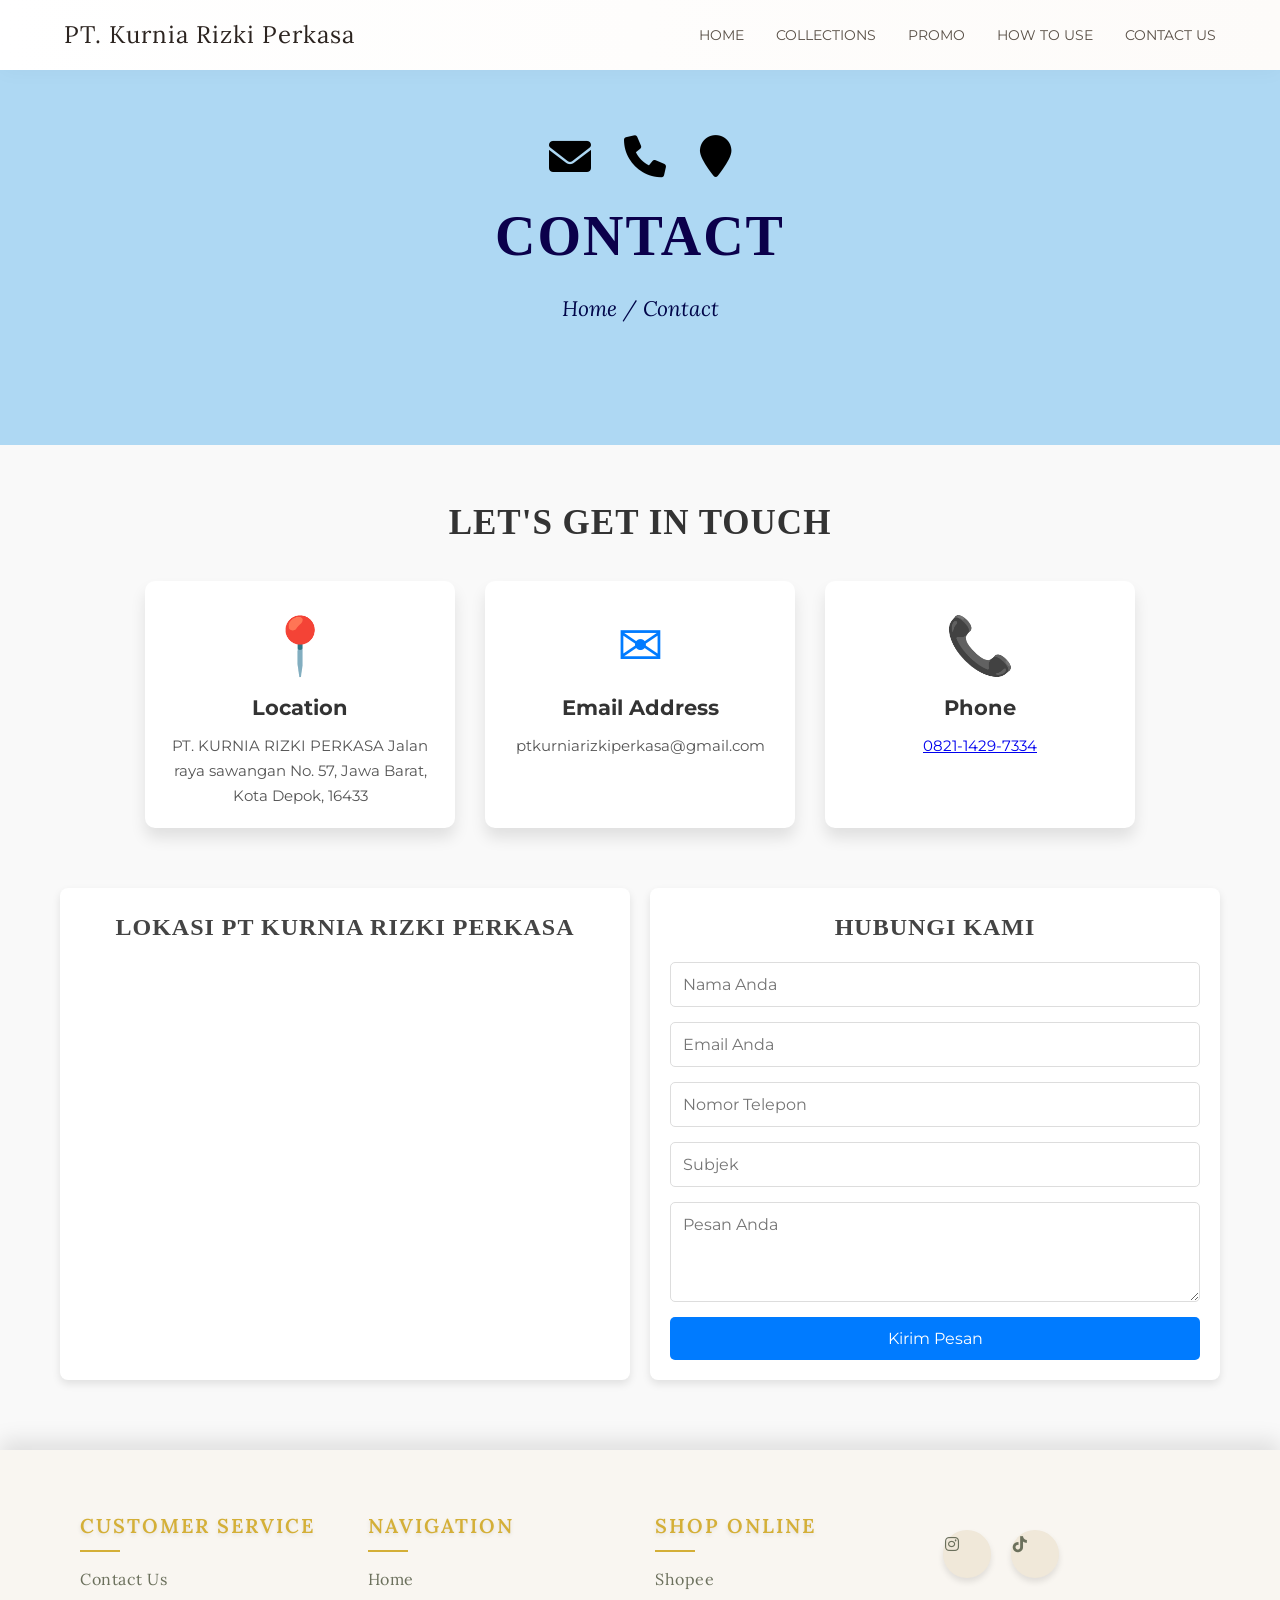
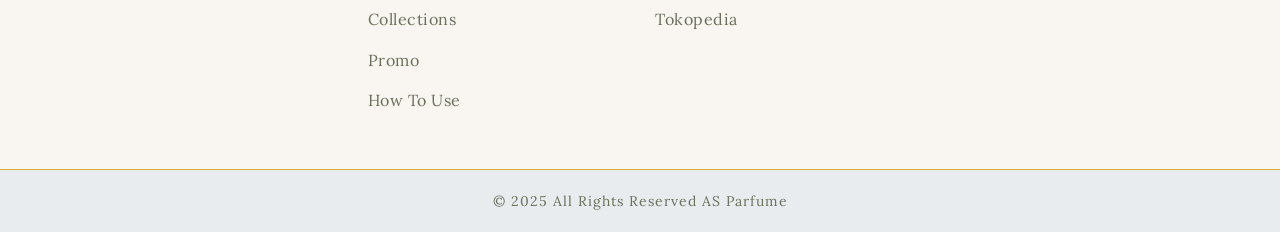
==== contact.index.html @ 4b185918 "Update and rename contactindex.html to contact.index.html" ====
<!DOCTYPE html>
<html lang="en">
<head>
    <meta charset="UTF-8">
    <meta name="viewport" content="width=device-width, initial-scale=1.0">
    <link href="https://cdnjs.cloudflare.com/ajax/libs/font-awesome/6.0.0-beta3/css/all.min.css" rel="stylesheet">
    <link rel="stylesheet" href="./CSS/contact.css" />
    <title>PT. Kurnia Rizki Perkasa</title>
   </head>
   <body>
    <header class="header">
        <nav class="navbar">
            <a href="#" class="logo">PT. Kurnia Rizki Perkasa</a>
            <div class="nav-links">
                <a href="home.index.html">Home</a>
                <a href="produk.index.html">Collections</a>
                <a href="promo.index.html">Promo</a>
                <a href="howtouse.index.html">How To Use</a>
                <a href="contact.index.html">Contact Us</a>
            </div>
            <div class="hamburger">
                <span></span>
                <span></span>
                <span></span>
            </div>
        </nav>
    </header>
   
    <header class="hero">
        <div class="hero-content">
            <i class="contact-icon fa fa-envelope"></i> <!-- Email Icon -->
            <i class="contact-icon fa fa-phone"></i> <!-- Phone Icon -->
            <i class="contact-icon fa fa-map-marker"></i> <!-- Location Icon -->
            <h1>Contact</h1>
            <p>Home / Contact</p>
        </div>
    </header>
    
    <section class="contact-section">
        <h2>Let's Get In Touch</h2>
        <div class="contact-info">
            <div class="info-box">
                <span class="icon">📍</span>
                <h3>Location</h3>
                <p>PT. KURNIA RIZKI PERKASA

                    Jalan raya sawangan No. 57,
                    
                    Jawa Barat, Kota Depok,
                    16433</p>
            </div>
            <div class="info-box">
                <span class="icon">✉</span>
                <h3>Email Address</h3>
                <p>ptkurniarizkiperkasa@gmail.com </p>
            </div>
            <div class="info-box">
                <span class="icon">📞</span>
                <h3>Phone</h3>
                <p><a href="https://wa.me/082114297334" target="_blank">0821-1429-7334</a></p> <!-- WhatsApp link -->
            </div>
        </div>
        <div class="contact-map-container">
            <div class="map">
                <h2>Lokasi PT KURNIA RIZKI PERKASA</h2>
                <iframe 
                    src="https://www.google.com/maps/embed?pb=!1m18!1m12!1m3!1d3966.6214982642455!2d106.79293337476414!3d-6.394612262518912!2m3!1f0!2f0!3f0!3m2!1i1024!2i768!4f13.1!3m3!1m2!1s0x2e69e9c346203723%3A0x668b00c116cf8870!2sPT%20KURNIA%20RIZKI%20PERKASA!5e0!3m2!1sid!2sid!4v1691654160543!5m2!1sid!2sid"
                    allowfullscreen
                    loading="lazy"
                    referrerpolicy="no-referrer-when-downgrade">
                </iframe>
            </div>
            <div class="contact-form">
                <h2>Hubungi Kami</h2>
                <form>
                    <input type="text" name="name" placeholder="Nama Anda" required>
                    <input type="email" name="email" placeholder="Email Anda" required>
                    <input type="text" name="phone" placeholder="Nomor Telepon" required>
                    <input type="text" name="subject" placeholder="Subjek" required>
                    <textarea name="message" placeholder="Pesan Anda" required></textarea>
                    <button type="submit">Kirim Pesan</button>
                </form>
            </div>
        </div>
    </section>
    <footer class="footer">
        <div class="footer-container">
            <!-- Customer Service Column -->
            <div class="footer-column">
                <h3>CUSTOMER SERVICE</h3>
                <ul>
                    <li><a href="contact.index.html">Contact Us</a></li>
                </ul>
            </div>
    
            <!-- Navigation Column -->
            <div class="footer-column">
                <h3>NAVIGATION</h3>
                <ul>
                    <li><a href="home.index.html">Home</a></li>
                    <li><a href="produk.index.html">Collections</a></li>
                    <li><a href="promo.index.html">Promo</a></li>
                    <li><a href="howtouse.index.html">How To Use</a></li>
                </ul>
            </div>
    
            <!-- Shop Online Column -->
            <div class="footer-column">
                <h3>Shop Online</h3>
                <ul>
                    <li><a href="">Shopee</a></li>
                    <li><a href="">Tokopedia</a></li>
                </ul>
            </div>
    
            <div class="social-icons">
              <a href="#" class="social-icon"><i class="fab fa-instagram"></i></a>
              <a href="#" class="social-icon"><i class="fab fa-tiktok"></i></a>
          </div>
          
        </div>
    
        <div class="copyright">
            © 2025 All Rights Reserved AS Parfume
        </div>
    </footer>
    
    <script src="./JavaScript/home.js"></script>

    
    </body>
    </html>
---- CSS/contact.css ----
/* Google Fonts Import */
@import url('https://fonts.googleapis.com/css2?family=Lora:wght@400;500;600&family=Montserrat:wght@300;400;500&display=swap');

/* Reset and Base Styles */
* {
    margin: 0;
    padding: 0;
    box-sizing: border-box;
}

:root {
    --primary-color: #9a8c7e;
    --secondary-color: #c4b5a5;
    --accent-color: #8c7355;
    --text-dark: #2c2420;
    --text-light: #595047;
    --background: #fdfbf9;
    --white: #ffffff;
}

body {
    font-family: 'Montserrat', sans-serif;
    font-size: 14px;
    line-height: 1.6;
    background-color: var(--background);
    color: var(--text-dark);
    min-height: 100vh;
}

/* Header and Navigation Styles */
.header {
    position: fixed;
    top: 0;
    left: 0;
    width: 100%;
    background: linear-gradient(to right, var(--white), var(--background));
    box-shadow: 0 2px 20px rgba(0, 0, 0, 0.03);
    z-index: 1000;
    backdrop-filter: blur(10px);
    animation: fadeIn 0.5s ease forwards;
}

.navbar {
    display: flex;
    justify-content: space-between;
    align-items: center;
    max-width: 1200px;
    margin: 0 auto;
    padding: 1rem 1.5rem;
}

/* Logo Styles */
.logo {
    font-family: 'Lora', serif;
    font-size: 1.5rem;
    color: var(--text-dark);
    text-decoration: none;
    letter-spacing: 1px;
    transition: color 0.3s ease;
}

.logo:hover {
    color: var(--accent-color);
}

/* Navigation Links */
.nav-links {
    display: flex;
    gap: 2rem;
    align-items: center;
}

.nav-links a {
    font-family: 'Montserrat', sans-serif;
    font-size: 0.9rem;
    font-weight: 400;
    color: var(--text-light);
    text-decoration: none;
    padding: 0.4rem 0;
    position: relative;
    transition: all 0.4s ease;
    text-transform: uppercase;
}

.nav-links a:after {
    content: '';
    position: absolute;
    width: 0;
    height: 1px;
    bottom: 0;
    left: 0;
    background: linear-gradient(to right, var(--primary-color), var(--secondary-color));
    transition: width 0.3s ease;
}

.nav-links a:hover {
    color: var(--accent-color);
}

.nav-links a:hover:after {
    width: 100%;
}

/* Hamburger Menu */
.hamburger {
    display: none;
    cursor: pointer;
    padding: 0.5rem;
}

.hamburger span {
    display: block;
    width: 25px;
    height: 2px;
    background-color: var(--text-dark);
    margin: 5px 0;
    transition: all 0.3s ease;
    border-radius: 2px;
}

.hamburger.active span:nth-child(1) {
    transform: rotate(45deg) translate(5px, 5px);
}

.hamburger.active span:nth-child(2) {
    opacity: 0;
}

.hamburger.active span:nth-child(3) {
    transform: rotate(-45deg) translate(7px, -6px);
}

/* Responsive Design */
@media screen and (max-width: 768px) {
    .navbar {
        padding: 1rem;
    }

    .hamburger {
        display: block;
    }

    .nav-links {
        position: fixed;
        top: 0;
        right: -100%;
        height: 100vh;
        width: 100%;
        max-width: 300px;
        background-color: var(--white);
        flex-direction: column;
        align-items: center;
        justify-content: center;
        gap: 2rem;
        padding: 2rem;
        transition: 0.4s ease;
        box-shadow: -5px 0 15px rgba(0, 0, 0, 0.05);
    }

    .nav-links.active {
        right: 0;
    }

    .logo {
        font-size: 1.3rem;
    }

    .nav-links a {
        font-size: 0.95rem;
    }
}

@media screen and (max-width: 480px) {
    .navbar {
        padding: 0.8rem;
    }

    .logo {
        font-size: 1.2rem;
    }

    .nav-links a {
        font-size: 0.9rem;
    }
}

/* Scroll Effect */
.header.scrolled {
    background: rgba(255, 255, 255, 0.95);
    box-shadow: 0 5px 20px rgba(0, 0, 0, 0.05);
}
/* Hero Section */
.hero {
    background-color: #aed8f3; /* Replace with your desired color */
    padding: 20px;
    text-align: center;
    padding: 120px 20px;
    text-align: center;
    color: rgb(11, 0, 75);
    font-family: 'Playfair Display', serif; /* Elegant, luxury font */
}
.contact-icon {
    font-size: 3em; /* Big icon size */
    margin: 15px;
    color: rgb(0, 0, 0);
    transition: color 0.3s ease, transform 0.3s ease;
}

.contact-icon:hover {
    transform: scale(1.3); /* Icon scaling effect */
}

.hero h1 {
    font-size: 4em; /* Slightly larger font for emphasis */
    margin-bottom: 10px;
    font-weight: bold;
    text-transform: uppercase;
    letter-spacing: 2px; /* Adds letter spacing for elegance */
}

.hero p {
    font-size: 1.5em;
    color: #000549;
    font-family: 'Lora', serif; /* Elegant font for subheading */
    font-style: italic; /* Adds a refined touch */
    line-height: 1.6;
}

/* Contact Section */
.contact-section {
    padding: 50px 20px;
    background-color: #f9f9f9;
    text-align: center;
    font-family: 'Montserrat', sans-serif; /* Modern sans-serif for clean look */
}

.contact-section h2 {
    font-size: 2.5em;
    margin-bottom: 30px;
    font-family: 'Playfair Display', serif;
    color: #333;
    font-weight: bold;
    text-transform: uppercase;
    letter-spacing: 1px;
}

.contact-info {
    display: flex;
    justify-content: center;
    gap: 30px;
    margin-bottom: 40px;
    flex-wrap: wrap;
}

.info-box {
    background-color: #fff;
    border-radius: 10px;
    box-shadow: 0 10px 15px rgba(0, 0, 0, 0.1);
    padding: 20px;
    text-align: center;
    width: 25%;
    min-width: 250px;
    transition: transform 0.3s ease-in-out;
}

.info-box:hover {
    transform: translateY(-10px);
}

.icon {
    font-size: 4em; /* Larger icon size for modern feel */
    color: #007BFF;
    margin-bottom: 15px;
    transition: color 0.3s ease-in-out;
}

.icon:hover {
    color: #0056b3; /* Hover effect for icon */
    transform: scale(1.1); /* Adds subtle zoom effect on hover */
}

.info-box h3 {
    font-size: 1.5em;
    margin-bottom: 10px;
    color: #333;
    font-family: 'Montserrat', sans-serif;
    font-weight: bold;
}

.info-box p {
    font-size: 1.1em;
    color: #555;
    line-height: 1.6;
}

/* Contact Form */
body {
    font-family: 'Lora', serif; /* Elegant serif font for body text */
    margin: 0;
    padding: 0;
    background-color: #f9f9f9;
    color: #333;
}

.contact-map-container {
    display: flex;
    gap: 20px;
    padding: 20px;
    max-width: 1200px;
    margin: auto;
    flex-wrap: wrap;
}

.map, .contact-form {
    flex: 1;
    min-width: 300px;
    background: #fff;
    border-radius: 8px;
    box-shadow: 0 4px 8px rgba(0, 0, 0, 0.1);
    padding: 20px;
}

.map iframe {
    width: 100%;
    height: 300px;
    border: none;
    border-radius: 8px;
}

.map h2, .contact-form h2 {
    font-size: 1.5rem;
    margin-bottom: 15px;
    text-align: center;
    color: #444;
    font-family: 'Playfair Display', serif;
    font-weight: bold;
}

form {
    display: flex;
    flex-direction: column;
    gap: 15px;
}

form input,
form textarea,
form button {
    width: 100%;
    padding: 12px;
    border: 1px solid #ddd;
    border-radius: 5px;
    font-size: 1rem;
    outline: none;
    transition: border-color 0.3s ease;
    font-family: 'Montserrat', sans-serif; /* Clean font for form inputs */
}

form input:focus,
form textarea:focus {
    border-color: #007BFF;
    box-shadow: 0 0 5px rgba(0, 123, 255, 0.5);
}

form textarea {
    resize: vertical;
    height: 100px;
}

form button {
    background-color: #007BFF;
    color: white;
    border: none;
    font-size: 1rem;
    cursor: pointer;
    transition: background-color 0.3s ease;
    font-family: 'Montserrat', sans-serif;
}

form button:hover {
    background-color: #0056b3;
}

/* Responsive Design */
@media (max-width: 768px) {
    .hero h1 {
        font-size: 2.5em;
    }

    .hero p {
        font-size: 1.2em;
    }

    .contact-info {
        flex-direction: column;
        align-items: center;
        gap: 20px;
    }

    .info-box {
        width: 80%;
    }

    .contact-form {
        padding: 20px;
    }

    .contact-form button {
        font-size: 1em;
    }
}
/* Reset dasar */
* {
    margin: 0;
    padding: 0;
    box-sizing: border-box;
}

/* Footer Styles */
.footer {
    background: #f9f6f1; /* Creamy white background */
    color: #333333;
    width: 100vw;
    padding: 60px 0 0 0;
    font-family: 'Lora', serif;
    position: relative;
    box-shadow: 0 -10px 20px rgba(0, 0, 0, 0.1);
}

/* Footer Container */
.footer-container {
    width: 100%;
    display: grid;
    grid-template-columns: repeat(4, 1fr);
    gap: 30px;
    padding: 0 80px;
    margin-bottom: 40px;
}

/* Column Style */
.footer-column {
    display: flex;
    flex-direction: column;
}

.footer h3 {
    color: #d4af37; /* Elegant gold color */
    font-size: 20px;
    margin-bottom: 25px;
    font-weight: 600;
    text-transform: uppercase;
    letter-spacing: 2px;
    position: relative;
    text-shadow: 0 2px 4px rgba(0, 0, 0, 0.1);
}

.footer h3::after {
    content: '';
    position: absolute;
    left: 0;
    bottom: -10px;
    width: 40px;
    height: 2px;
    background: #d4af37;
}

.footer ul {
    list-style: none;
}

.footer ul li {
    margin-bottom: 15px;
}

.footer a {
    color: #6b705c; /* Soft earthy tone */
    text-decoration: none;
    font-size: 16px;
    transition: all 0.3s ease;
    display: inline-block;
    position: relative;
    font-weight: 300;
    letter-spacing: 0.5px;
}

.footer a:hover {
    color: #d4af37;
    transform: translateX(5px);
    text-shadow: 0 2px 4px rgba(0, 0, 0, 0.2);
}

/* Social Icons */
.social-icons {
    display: flex;
    gap: 20px;
    margin-top: 20px;
}

.social-icon {
    background: #f0e8d9; /* Light cream background */
    width: 48px;
    height: 48px;
    border-radius: 50%;
    display: flex;
    align-items: center;
    justify-content: center;
    color: #d4af37;
    font-size: 22px;
    transition: all 0.4s ease;
    border: 2px solid transparent;
    box-shadow: 0 4px 6px rgba(0, 0, 0, 0.1);
}

.social-icon:hover {
    background: #d4af37;
    color: #ffffff;
    transform: translateY(-5px);
    box-shadow: 0 6px 12px rgba(0, 0, 0, 0.2);
}

.social-icon i {
    transition: all 0.3s ease;
}

.social-icon:hover i {
    color: inherit;
}

/* Copyright Section */
.copyright {
    text-align: center;
    font-size: 14px;
    color: #6b705c;
    padding: 20px 0;
    background: #e9ecef; /* Light gray for separation */
    width: 100%;
    margin-top: 20px;
    letter-spacing: 1px;
    border-top: 1px solid #d4af37;
}

/* Hover effect for links */
.footer a::after {
    content: '';
    position: absolute;
    width: 0;
    height: 1px;
    bottom: -2px;
    left: 0;
    background-color: #d4af37;
    transition: width 0.3s ease;
}

.footer a:hover::after {
    width: 100%;
}

/* Responsive Design */
@media (max-width: 1024px) {
    .footer-container {
        grid-template-columns: repeat(2, 1fr);
        padding: 0 40px;
    }
}

@media (max-width: 768px) {
    .footer-container {
        grid-template-columns: 1fr;
        padding: 0 20px;
        text-align: center;
    }

    .footer h3 {
        font-size: 18px;
    }

    .footer h3::after {
        left: 50%;
        transform: translateX(-50%);
    }

    .social-icons {
        justify-content: center;
    }

    .footer a:hover {
        transform: none;
    }
}

/* Fix untuk container utama website */
body {
    margin: 0;
    padding: 0;
    width: 100vw;
    overflow-x: hidden;
}
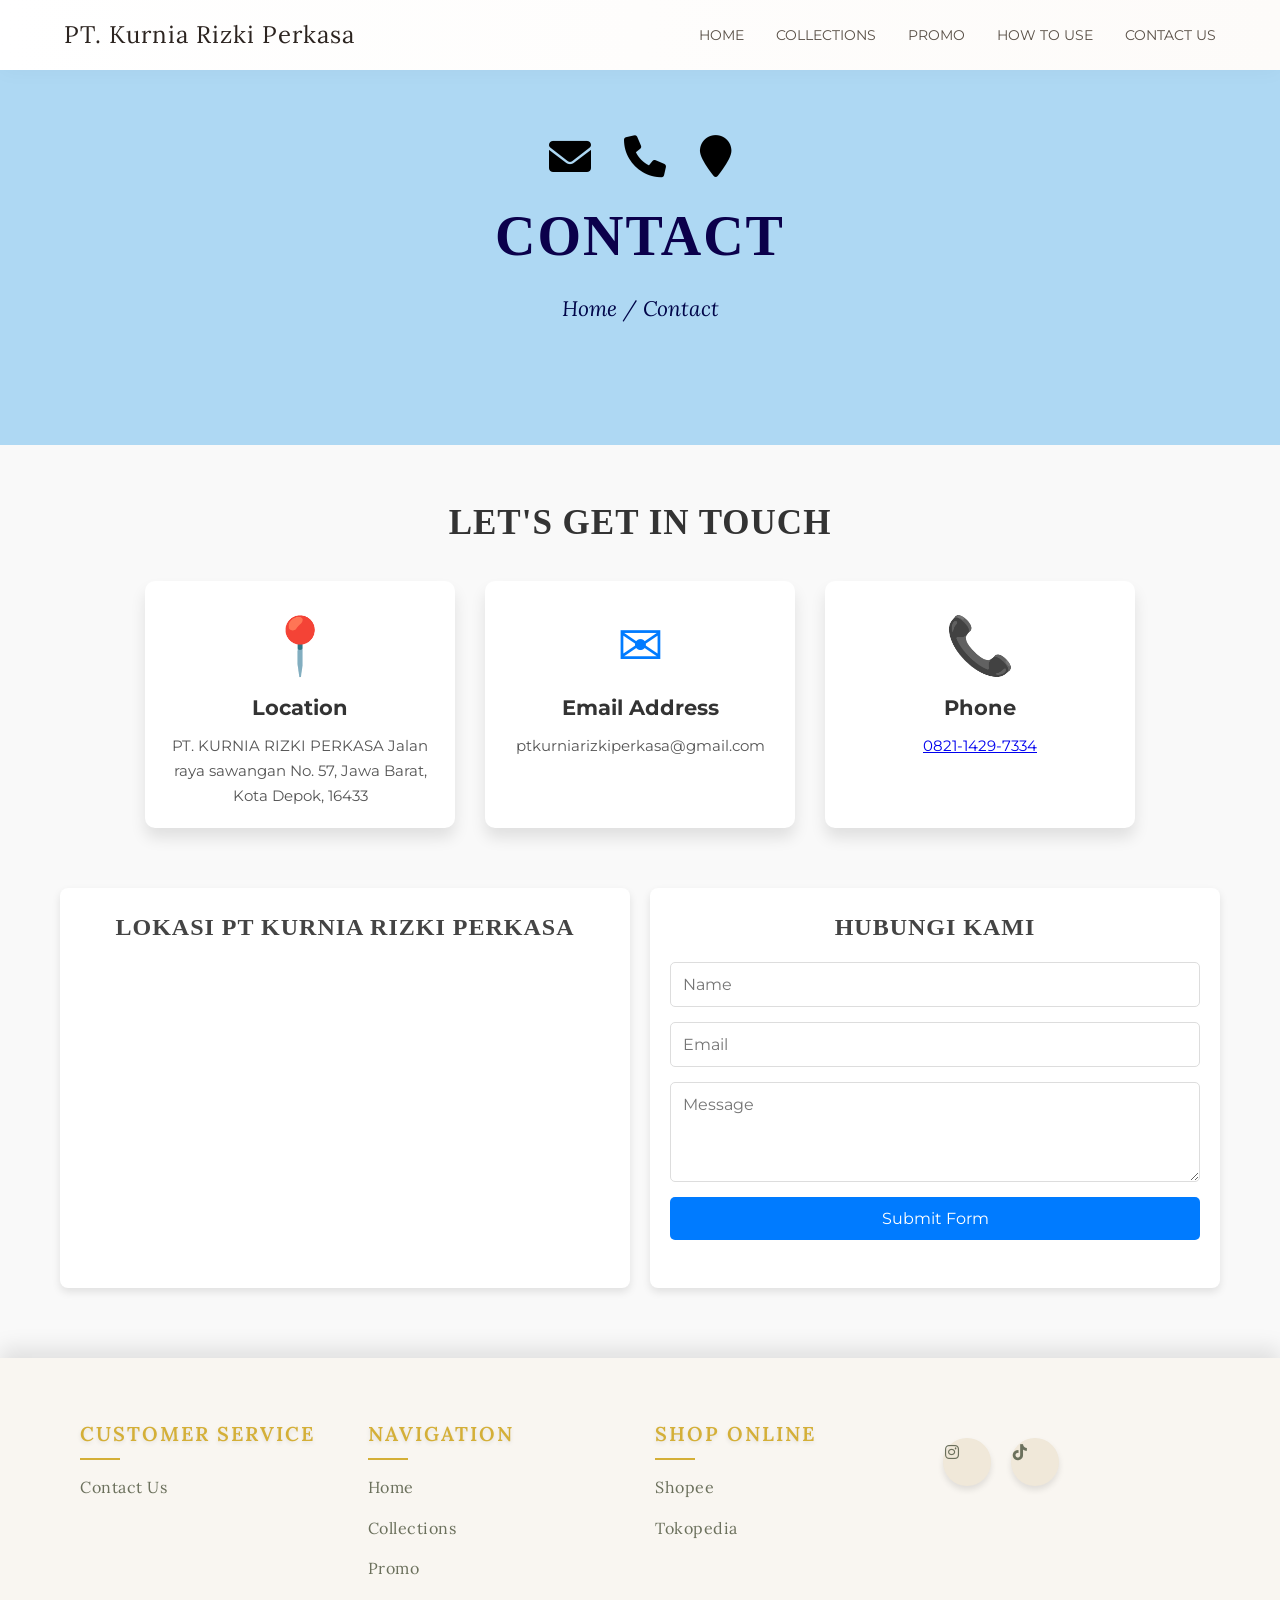
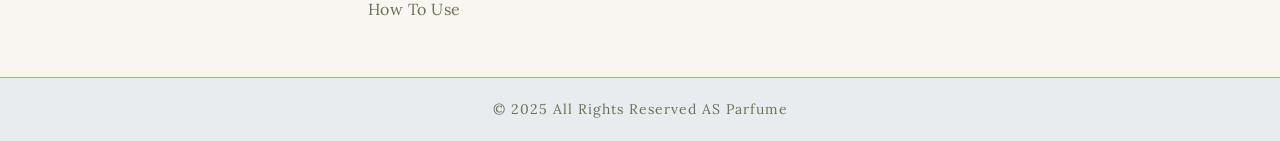
==== commit 7ae76a60: "Update contact.index.html" ====
--- a/contact.index.html
+++ b/contact.index.html
@@ -5,7 +5,7 @@
     <meta charset="UTF-8">
     <meta name="viewport" content="width=device-width, initial-scale=1.0">
     <link href="https://cdnjs.cloudflare.com/ajax/libs/font-awesome/6.0.0-beta3/css/all.min.css" rel="stylesheet">
-    <link rel="stylesheet" href="./CSS/contact.css" />
+    <link rel="stylesheet" href="/CSS/contact.css" />
     <title>PT. Kurnia Rizki Perkasa</title>
    </head>
    <body>
@@ -13,11 +13,11 @@
         <nav class="navbar">
             <a href="#" class="logo">PT. Kurnia Rizki Perkasa</a>
             <div class="nav-links">
-                <a href="home.index.html">Home</a>
-                <a href="produk.index.html">Collections</a>
-                <a href="promo.index.html">Promo</a>
-                <a href="howtouse.index.html">How To Use</a>
-                <a href="contact.index.html">Contact Us</a>
+                <a href="index.html">Home</a>
+                <a href="produk index.html">Collections</a>
+                <a href="promo index.html">Promo</a>
+                <a href="howtouse index.html">How To Use</a>
+                <a href="contact index.html">Contact Us</a>
             </div>
             <div class="hamburger">
                 <span></span>
@@ -73,24 +73,35 @@
             </div>
             <div class="contact-form">
                 <h2>Hubungi Kami</h2>
-                <form>
-                    <input type="text" name="name" placeholder="Nama Anda" required>
-                    <input type="email" name="email" placeholder="Email Anda" required>
-                    <input type="text" name="phone" placeholder="Nomor Telepon" required>
-                    <input type="text" name="subject" placeholder="Subjek" required>
-                    <textarea name="message" placeholder="Pesan Anda" required></textarea>
-                    <button type="submit">Kirim Pesan</button>
+                <form action="https://api.web3forms.com/submit" method="POST">
+
+                    <!-- Replace with your Access Key -->
+                    <input type="hidden" name="access_key" value="1f717305-7b37-43a5-a73f-1b1b482a0a72">
+                   
+                    <input type="text" name="name" placeholder="Name" required>
+                    <input type="email" name="email" placeholder="Email" required>
+                    <textarea name="message" placeholder="Message" required></textarea>
+                  
+                    <!-- Honeypot Spam Protection -->
+                    <input type="checkbox" name="botcheck" class="hidden" style="display: none;">
+                
+                    <!-- Custom Confirmation / Success Page -->
+                    <!-- <input type="hidden" name="redirect" value="https://mywebsite.com/thanks.html"> -->
+                
+                    <button type="submit">Submit Form</button>
+                
                 </form>
             </div>
         </div>
     </section>
+    
     <footer class="footer">
         <div class="footer-container">
             <!-- Customer Service Column -->
             <div class="footer-column">
                 <h3>CUSTOMER SERVICE</h3>
                 <ul>
-                    <li><a href="contact.index.html">Contact Us</a></li>
+                    <li><a href="contact index.html">Contact Us</a></li>
                 </ul>
             </div>
     
@@ -98,10 +109,10 @@
             <div class="footer-column">
                 <h3>NAVIGATION</h3>
                 <ul>
-                    <li><a href="home.index.html">Home</a></li>
-                    <li><a href="produk.index.html">Collections</a></li>
-                    <li><a href="promo.index.html">Promo</a></li>
-                    <li><a href="howtouse.index.html">How To Use</a></li>
+                    <li><a href="index.html">Home</a></li>
+                    <li><a href="produk index.html">Collections</a></li>
+                    <li><a href="promo index.html">Promo</a></li>
+                    <li><a href="howtouse index.html">How To Use</a></li>
                 </ul>
             </div>
     
@@ -109,14 +120,14 @@
             <div class="footer-column">
                 <h3>Shop Online</h3>
                 <ul>
-                    <li><a href="">Shopee</a></li>
+                    <li><a href="https://s.shopee.co.id/7V144KaegU">Shopee</a></li>
                     <li><a href="">Tokopedia</a></li>
                 </ul>
             </div>
     
             <div class="social-icons">
-              <a href="#" class="social-icon"><i class="fab fa-instagram"></i></a>
-              <a href="#" class="social-icon"><i class="fab fa-tiktok"></i></a>
+              <a href="https://www.instagram.com/kurisaofficial_store?igsh=MTVlems0YWdnbXZvdA==" class="social-icon"><i class="fab fa-instagram"></i></a>
+              <a href="https://www.tiktok.com/@kurisa_store?_t=ZS-8tOISSnOrtS&_r=1" class="social-icon"><i class="fab fa-tiktok"></i></a>
           </div>
           
         </div>
@@ -125,9 +136,8 @@
             © 2025 All Rights Reserved AS Parfume
         </div>
     </footer>
-    
-    <script src="./JavaScript/home.js"></script>
 
-    
+    <script src="/JavaScript/home.js"></script>
+
     </body>
     </html>
